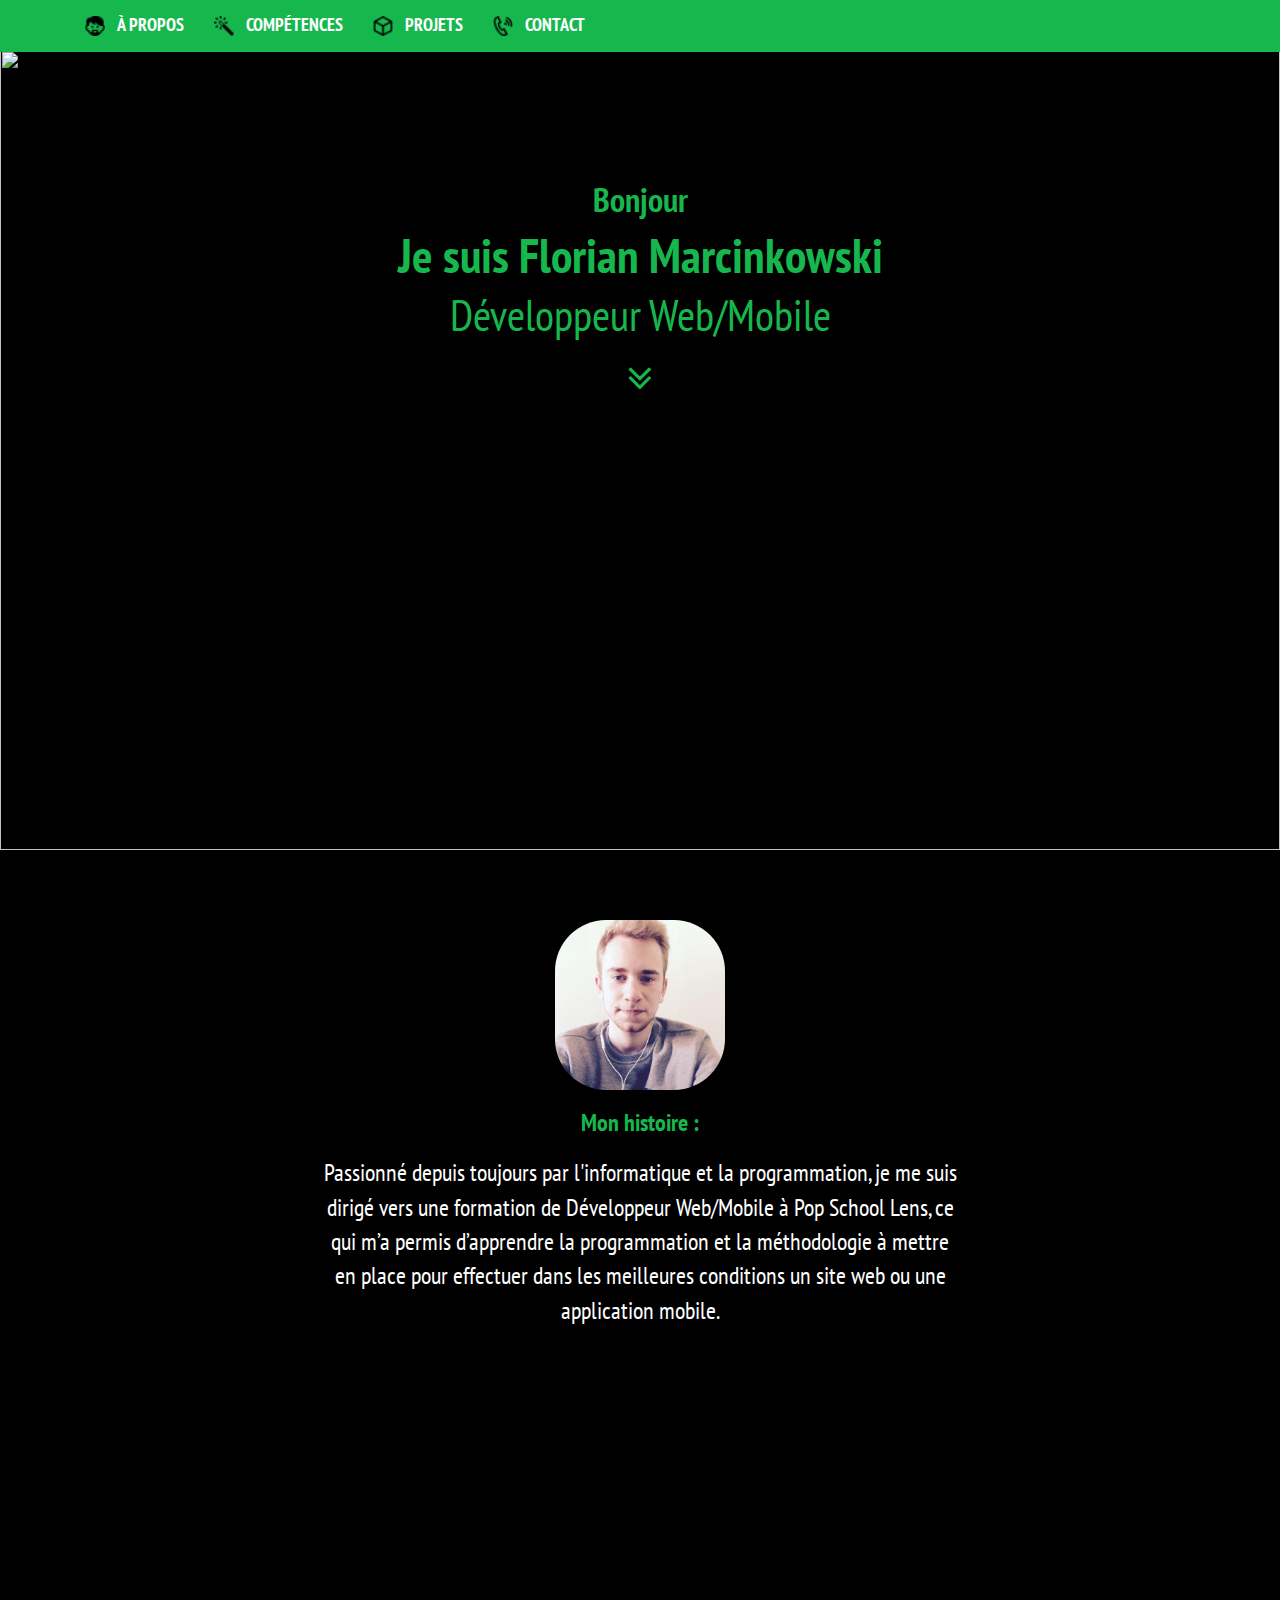
==== index.html @ 85d00052 "debug responsive 2" ====
<!DOCTYPE html>
<html>
  <head>
    <meta charset="utf-8">
    <title>Florian Marcin, Développeur Web/Mobile</title>
    <link href="https://fonts.googleapis.com/css?family=PT+Sans+Narrow" rel="stylesheet">
    <link rel="stylesheet" href="bootstrap/dist/css/bootstrap.min.css" />
    <link rel="stylesheet" href="style/cv3.css" />
    <meta name="viewport" content="width=device-width, initial-scale=1">
    <link rel="stylesheet" href="https://cdnjs.cloudflare.com/ajax/libs/font-awesome/4.7.0/css/font-awesome.min.css">

  </head>

  <body>
    <nav class="navbar navbar-default navbar-fixed-top">
     <div class="container">
       <div class="navbar-header">
         <button type="button" class="navbar-toggle collapsed" data-toggle="collapse" data-target="#navbar" aria-expanded="false" aria-controls="navbar">
           <span class="sr-only">Toggle navigation</span>
           <span class="icon-bar"></span>
           <span class="icon-bar"></span>
           <span class="icon-bar"></span>
         </button>
       </div>
       <div id="navbar" class="collapse navbar-collapse">
         <ul class="nav navbar-nav">
           <li class="menuitem"><a href="#profil" class="smoth-scroll"><img class="iconleft" src="img/tete.png" alt="aboutme" />À PROPOS</a></li>
           <li class="menuitem"><a href="#skills" class="smoth-scroll"><img class="iconleft" src="img/skill.png" alt="Skills" />COMPÉTENCES</a></li>
           <li class="menuitem"><a href="#projet" class="smoth-scroll"><img class="iconleft" src="img/project.png" alt="Projects" />PROJETS</a></li>
           <li class="menuitem"><a href="#contact" class="smoth-scroll"><img class="iconleft" src="img/contact.png" alt="contacts" />CONTACT</a></li>
         </ul>
       </div><!--/.nav-collapse -->
     </div>
   </nav> <!-- Fin navbar -->

   <div class="container" id="me"> <!-- Container page accueil -->
      <img id="fondaccueil" src="img/imghd.jpeg" />
     <div class="row heightmax">
       <div class="col-md-12 heightmax">
         <p class="hello">Bonjour</p>
         <h1 id="titleofpage">Je suis Florian Marcinkowski</h1>
         <h2 id="soustitleofpage">Développeur Web/Mobile</h1>
          <p id="bounce"><a href="#containerb" class="smoth-scroll"><i class="fa">&#xf103;</i></a></p>
     </div>
   </div>
 </div>

 <div id="containerb">
  <img id="profil" src="img/profil.jpg" alt="Photo de Florian Marcin" />
  <h3>Mon histoire :</h3>
  <p class="txtprofil">
    Passionné depuis toujours par l'informatique et la programmation, je me suis dirigé vers une formation de Développeur Web/Mobile à Pop School Lens, ce qui m’a permis d’apprendre la programmation et la méthodologie à mettre en place pour effectuer dans les meilleures conditions un site web ou une application mobile.
  </p>
</div>


  <script src="https://ajax.googleapis.com/ajax/libs/jquery/1.11.2/jquery.min.js"></script>
  <script src="https://maxcdn.bootstrapcdn.com/bootstrap/3.3.4/js/bootstrap.min.js"></script>
  <script src="https://ajax.googleapis.com/ajax/libs/jquery/1.10.2/jquery.min.js"></script>
  <script src="scroll.js"></script>
  </body>
</html>
---- style/cv3.css ----
body {
  padding-top: 50px;
  font-family: 'PT Sans Narrow', sans-serif;
  font-size: 18px;
  background-color: black;
  width: 100%;
  height: 100%;
}

html {
  height: 100%;
}

* {
  padding: 0px;
  margin: 0px;
  text-decoration: none;
}

a, a:hover, a:focus {
  color: #16B84E;
}

.heightmax {
  height: 100%;
}
/* Navbar Responsive */

.navbar-nav {
  animation-duration: 2s;
  animation-name: slidein;
  animation-iteration-count: 1;
  text-align: center;
}

@keyframes slidein {
  from {
    margin-left: 100%;
    width: 300%;
  }

  to {
    margin-left: 0%;
    width: 100%;
  }
}

.navbar-default .navbar-nav > li > a {
  color: white;
}
.navbar-default {
  background-color: #16B84E; /* couleur de fond */
  border: 0px;
}

.menuitem {
  font-weight: bold; /* style écriture */
}

.navbar-default .navbar-toggle .icon-bar {
  background-color: black;
}

.navbar-default .navbar-toggle {
    border-color: white; /* bordure bouton responsive */
    background-color: white; /* fond du bouton */
}

.navbar-default .navbar-toggle:focus, .navbar-default .navbar-toggle:hover {
  background-color: white;
}

.iconleft {
  padding-right: 12px;
  height: 20px;
  top: -1px;
  position: relative;
}
/* Fin Navbar */

.row {
  margin: 0px;
}
#profil {
  width: 170px;
  border-radius: 30%;
  margin: 20px;
  margin-bottom: 0px;
}

#fondaccueil {
  margin: 0;
  padding: 0;
  background: url(img/fond3.jpg) no-repeat scroll 0 0 / cover;
  -webkit-background-size: cover; /* pour anciens Chrome et Safari */
  background-size: cover; /* version standardisée */
  position: absolute;
  background-position: center center;
  width: 100%;
  height: calc(100% - 50px);
}

#titleofpage {
  color: #16B84E;
  text-align: center;
  font-weight: bold;
  margin-top: 5px;
  font-size: 48px;
}

#bounce {
  color: #16B84E;
  text-align: center;
  font-weight: bold;
  font-size: 40px;
  animation: bounce 0.35s ease infinite alternate;
}

@keyframes bounce {
  from {transform: translateY(0);}
  to   {transform: translateY(-20px);}
}

#soustitleofpage {
  color: #16B84E;
  text-align: center;
  margin-top: 10px;
  font-size: 44px;
}

.hello {
  color: #16B84E;
  text-align: center;
  font-size: 34px;
  margin-bottom: 0px;
  margin-top: calc(10%);
  font-weight: bold;
}

#me {
  padding: 0px;
  margin: 0px;
  width: 100%;
  height: 100%;
}

#containerb {
  height: 100%;
  background-color: black;
  text-align: center;
  color: white;
  font-family: 'PT Sans Narrow', sans-serif;

}

.txtprofil {
  width: 50%;
  margin: 0 auto;
  font-size: 24px;
  margin-top: 20px;
  height: 50%;
  color: white;
}

h3 {
  color: #16B84E;
  font-weight: bold;
}
@media screen and (max-width: 767px)
{
  .txtprofil {
    width: 50%;
    margin: 0 auto;
    font-size: 1em;
    margin-top: 50px;
  }
}
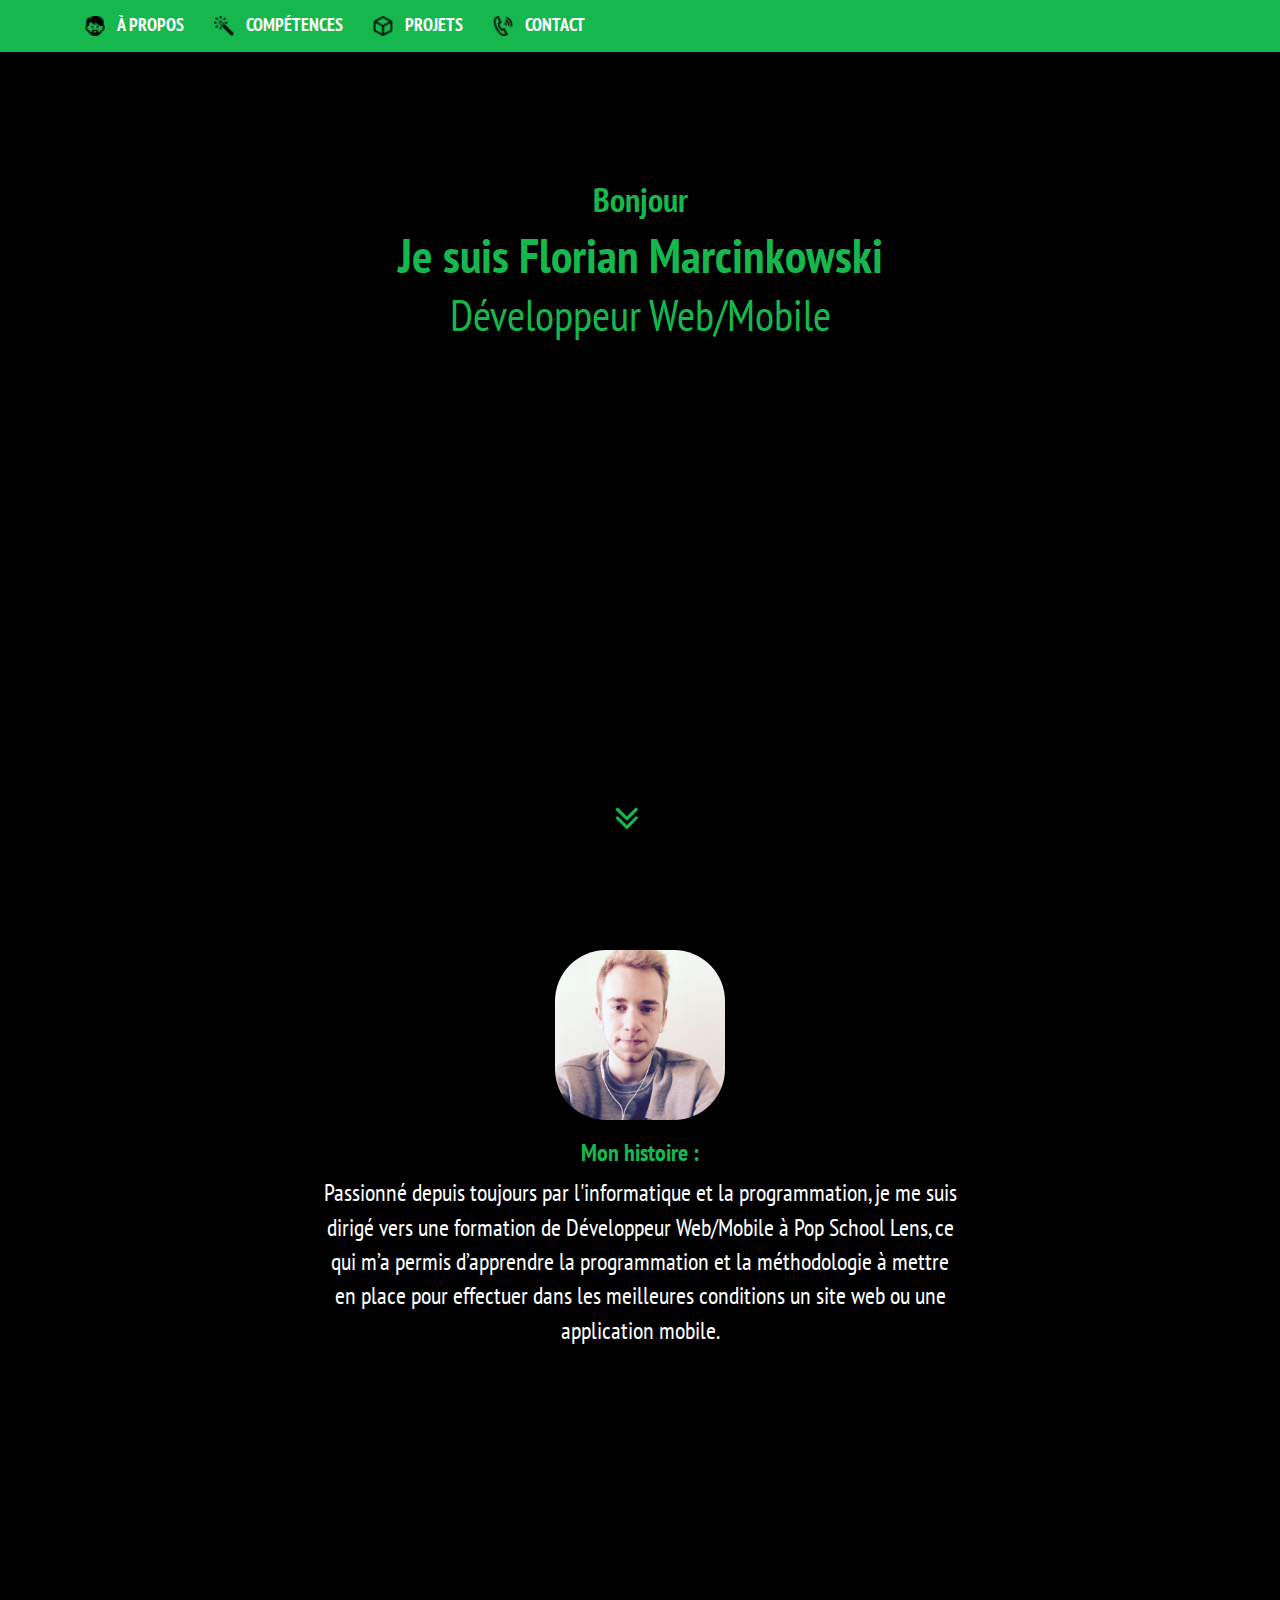
==== commit 9907405a: "Ajout effet paralax + fond" ====
--- a/index.html
+++ b/index.html
@@ -34,7 +34,6 @@
    </nav> <!-- Fin navbar -->
 
    <div class="container" id="me"> <!-- Container page accueil -->
-      <img id="fondaccueil" src="img/imghd.jpeg" />
      <div class="row heightmax">
        <div class="col-md-12 heightmax">
          <p class="hello">Bonjour</p>
--- a/style/cv3.css
+++ b/style/cv3.css
@@ -31,6 +31,13 @@
   animation-name: slidein;
   animation-iteration-count: 1;
   text-align: center;
+}
+
+@media screen and (max-width: 767px)
+{
+  .navbar-nav {
+  animation-duration: 1.5s;
+}
 }
 
 @keyframes slidein {
@@ -86,6 +93,14 @@
   border-radius: 30%;
   margin: 20px;
   margin-bottom: 0px;
+  margin-top: 50px;
+}
+
+@media screen and (max-width: 767px)
+{
+  #profil {
+    width: 120px;
+  }
 }
 
 #fondaccueil {
@@ -98,6 +113,8 @@
   background-position: center center;
   width: 100%;
   height: calc(100% - 50px);
+  background-attachment: fixed;
+  overflow: hidden;
 }
 
 #titleofpage {
@@ -114,6 +131,9 @@
   font-weight: bold;
   font-size: 40px;
   animation: bounce 0.35s ease infinite alternate;
+  position: absolute;
+  bottom: 5%;
+  right: 50%;
 }
 
 @keyframes bounce {
@@ -142,22 +162,25 @@
   margin: 0px;
   width: 100%;
   height: 100%;
+  background: url('../img/imghd.jpeg') fixed;
+  background-size: cover;
+
 }
 
 #containerb {
   height: 100%;
-  background-color: black;
+  background: url('../img/imghd3.jpg') fixed;
+  background-size: cover;
   text-align: center;
   color: white;
   font-family: 'PT Sans Narrow', sans-serif;
-
 }
 
 .txtprofil {
   width: 50%;
   margin: 0 auto;
   font-size: 24px;
-  margin-top: 20px;
+  margin-top: 10px;
   height: 50%;
   color: white;
 }
@@ -172,6 +195,5 @@
     width: 50%;
     margin: 0 auto;
     font-size: 1em;
-    margin-top: 50px;
   }
 }
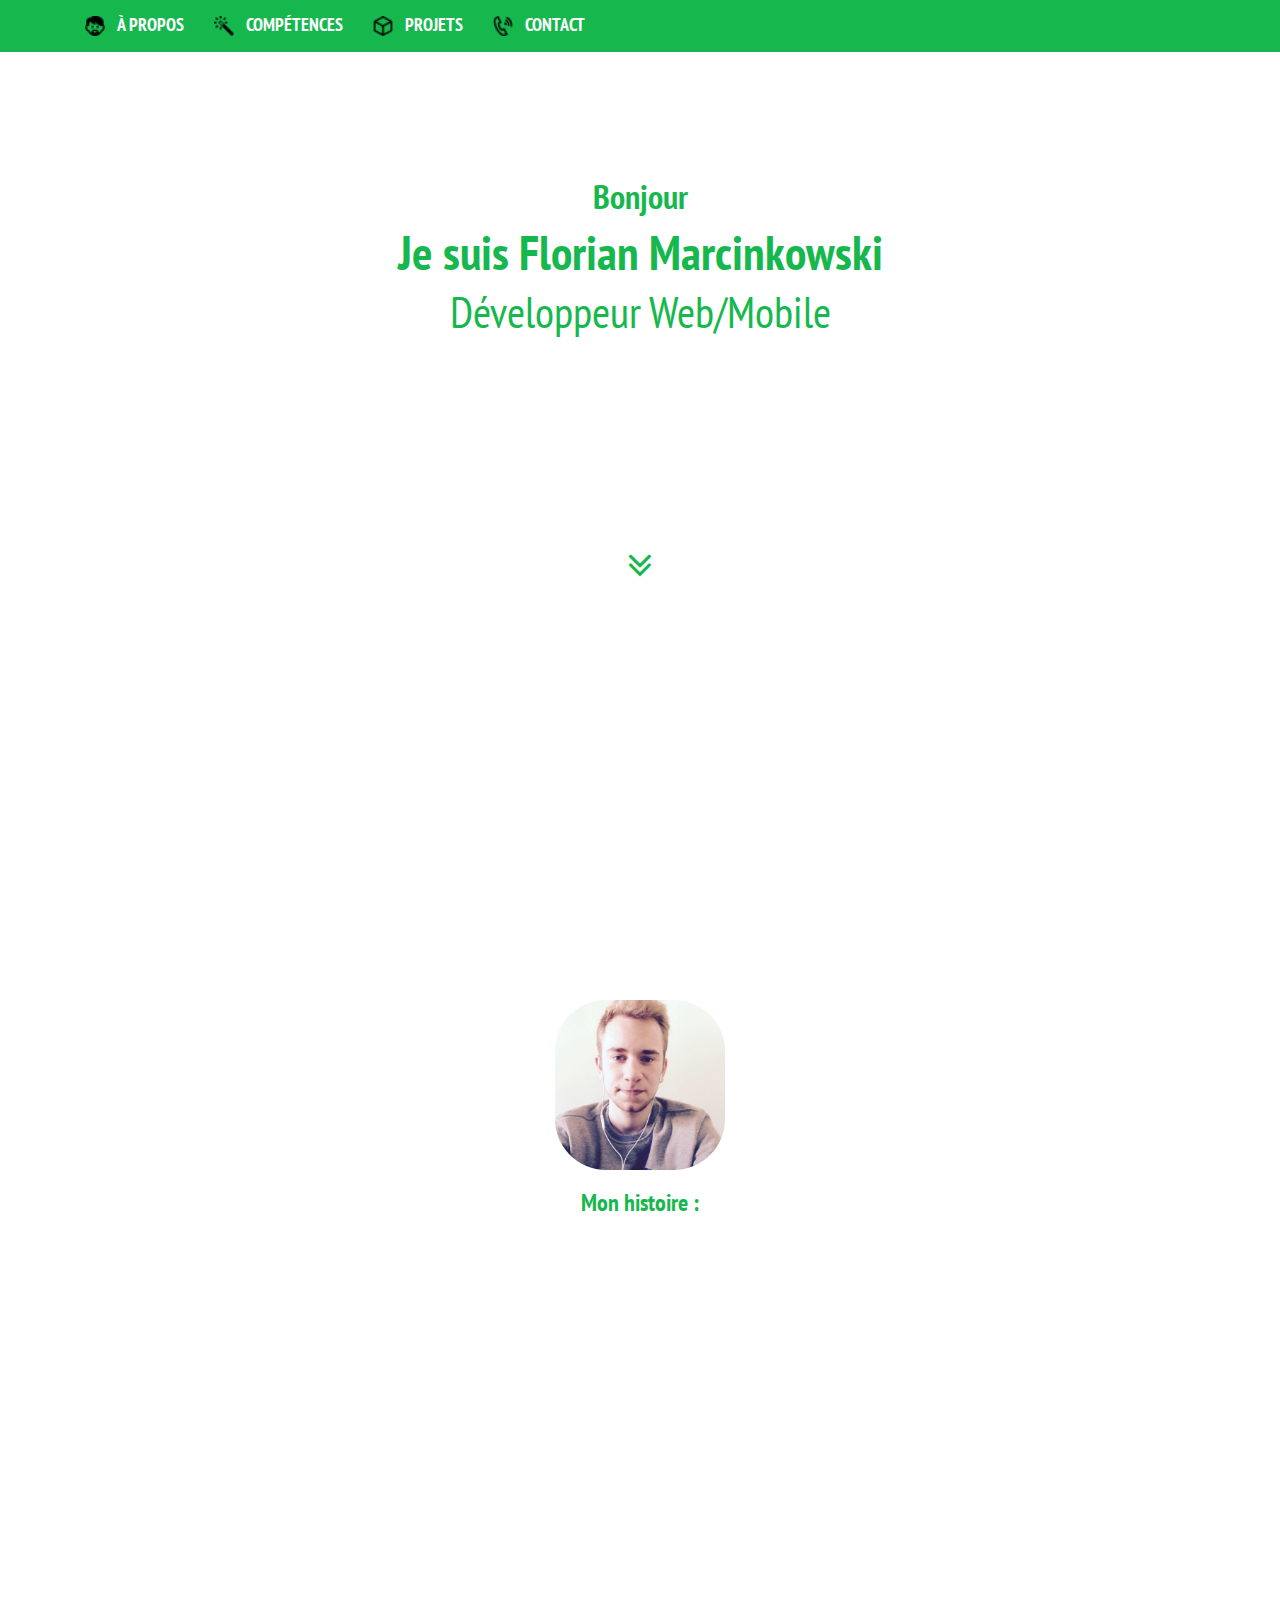
==== commit ab8b1dfd: "debug responsive" ====
--- a/index.html
+++ b/index.html
@@ -25,7 +25,7 @@
        <div id="navbar" class="collapse navbar-collapse">
          <ul class="nav navbar-nav">
            <li class="menuitem"><a href="#profil" class="smoth-scroll"><img class="iconleft" src="img/tete.png" alt="aboutme" />À PROPOS</a></li>
-           <li class="menuitem"><a href="#skills" class="smoth-scroll"><img class="iconleft" src="img/skill.png" alt="Skills" />COMPÉTENCES</a></li>
+           <li class="menuitem"><a href="#containerb" class="smoth-scroll"><img class="iconleft" src="img/skill.png" alt="Skills" />COMPÉTENCES</a></li>
            <li class="menuitem"><a href="#projet" class="smoth-scroll"><img class="iconleft" src="img/project.png" alt="Projects" />PROJETS</a></li>
            <li class="menuitem"><a href="#contact" class="smoth-scroll"><img class="iconleft" src="img/contact.png" alt="contacts" />CONTACT</a></li>
          </ul>
@@ -39,7 +39,9 @@
          <p class="hello">Bonjour</p>
          <h1 id="titleofpage">Je suis Florian Marcinkowski</h1>
          <h2 id="soustitleofpage">Développeur Web/Mobile</h1>
-          <p id="bounce"><a href="#containerb" class="smoth-scroll"><i class="fa">&#xf103;</i></a></p>
+          <div class="center">
+            <p id="bounce"><a href="#containerb" class="smoth-scroll"><i class="fa">&#xf103;</i></a></p>
+          </div>
      </div>
    </div>
  </div>
--- a/style/cv3.css
+++ b/style/cv3.css
@@ -2,7 +2,6 @@
   padding-top: 50px;
   font-family: 'PT Sans Narrow', sans-serif;
   font-size: 18px;
-  background-color: black;
   width: 100%;
   height: 100%;
 }
@@ -91,9 +90,7 @@
 #profil {
   width: 170px;
   border-radius: 30%;
-  margin: 20px;
-  margin-bottom: 0px;
-  margin-top: 50px;
+  margin-top: 100px;
 }
 
 @media screen and (max-width: 767px)
@@ -103,19 +100,6 @@
   }
 }
 
-#fondaccueil {
-  margin: 0;
-  padding: 0;
-  background: url(img/fond3.jpg) no-repeat scroll 0 0 / cover;
-  -webkit-background-size: cover; /* pour anciens Chrome et Safari */
-  background-size: cover; /* version standardisée */
-  position: absolute;
-  background-position: center center;
-  width: 100%;
-  height: calc(100% - 50px);
-  background-attachment: fixed;
-  overflow: hidden;
-}
 
 #titleofpage {
   color: #16B84E;
@@ -131,11 +115,14 @@
   font-weight: bold;
   font-size: 40px;
   animation: bounce 0.35s ease infinite alternate;
-  position: absolute;
-  bottom: 5%;
-  right: 50%;
+  bottom: 10%;
+  margin-top: 200px;
 }
 
+.center {
+  margin: 0 auto;
+  position: relative;
+}
 @keyframes bounce {
   from {transform: translateY(0);}
   to   {transform: translateY(-20px);}
@@ -158,13 +145,12 @@
 }
 
 #me {
-  padding: 0px;
-  margin: 0px;
-  width: 100%;
+
   height: 100%;
   background: url('../img/imghd.jpeg') fixed;
   background-size: cover;
-
+  position: relative;
+  width: 100%;
 }
 
 #containerb {
@@ -174,6 +160,7 @@
   text-align: center;
   color: white;
   font-family: 'PT Sans Narrow', sans-serif;
+  position: absolute;
 }
 
 .txtprofil {
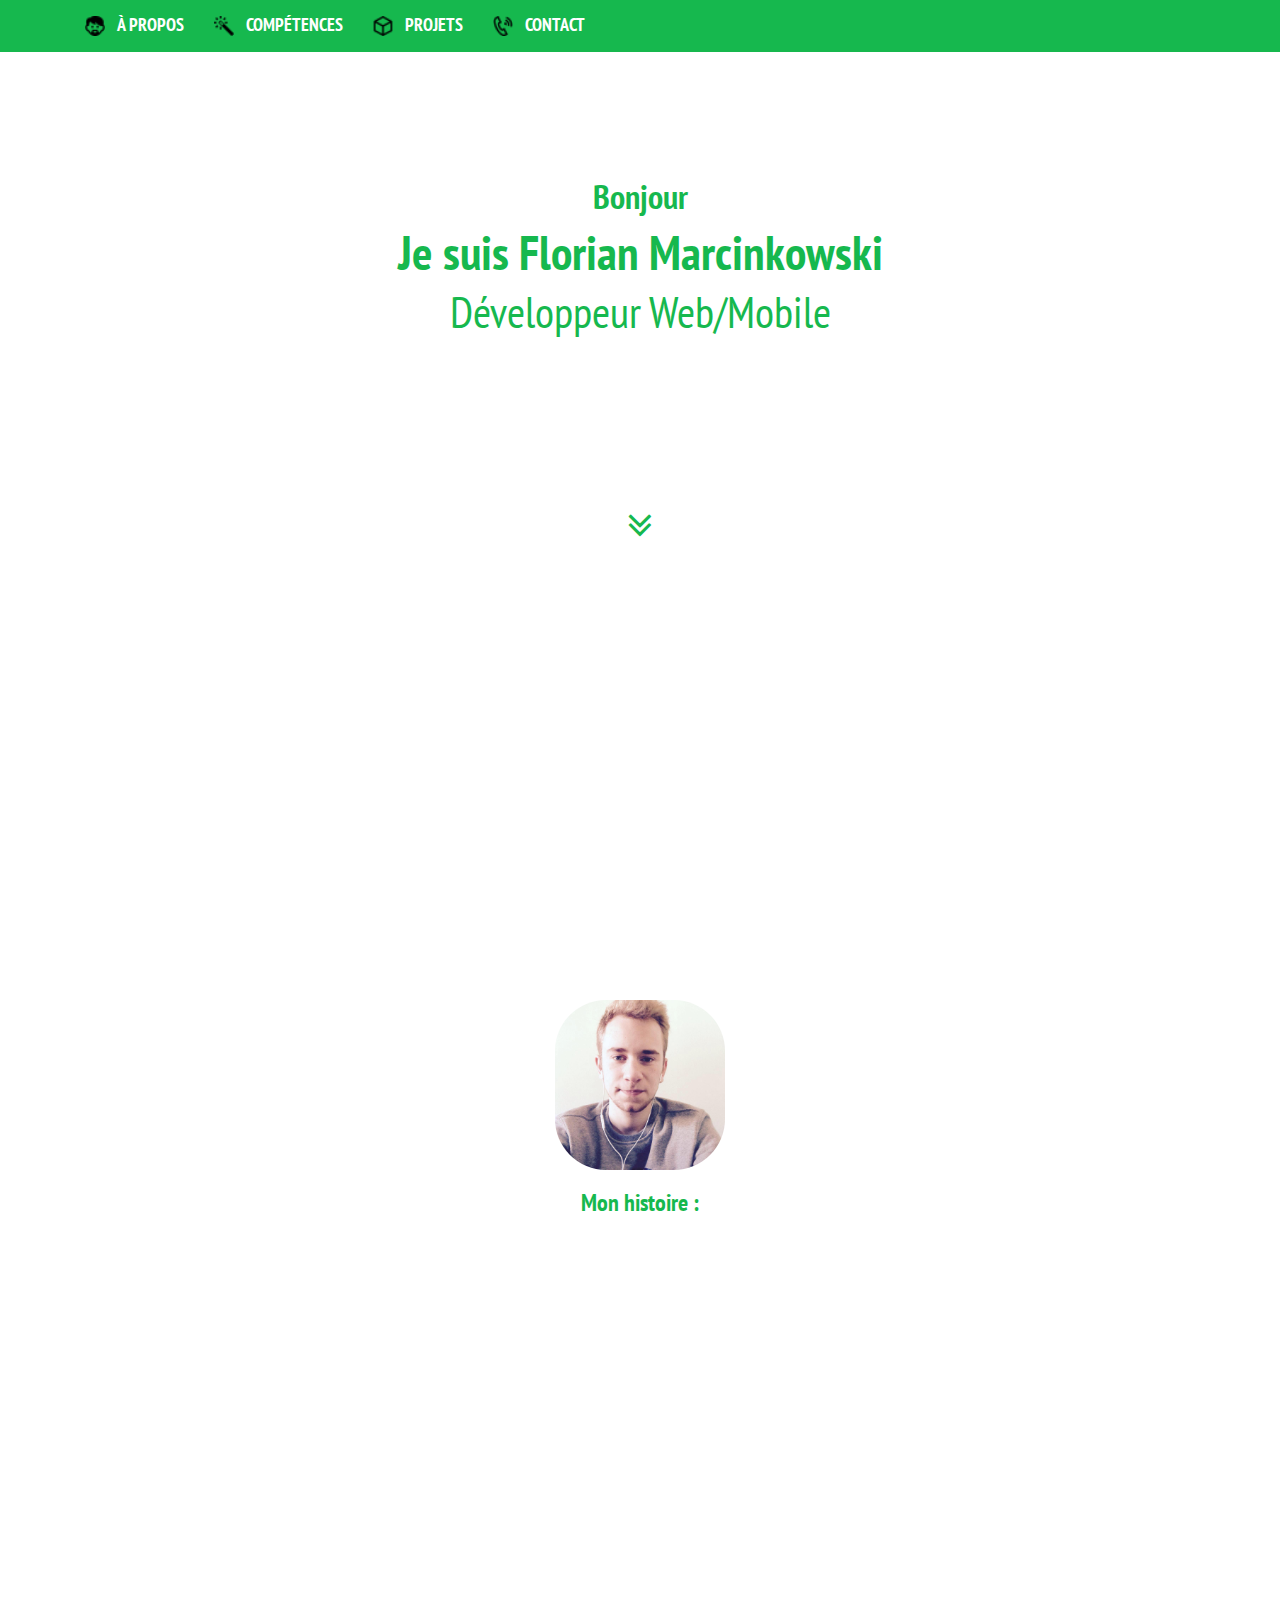
==== commit c421d617: "TEST IPHONE" ====
--- a/index.html
+++ b/index.html
@@ -3,9 +3,10 @@
   <head>
     <meta charset="utf-8">
     <title>Florian Marcin, Développeur Web/Mobile</title>
-    <link href="https://fonts.googleapis.com/css?family=PT+Sans+Narrow" rel="stylesheet">
     <link rel="stylesheet" href="bootstrap/dist/css/bootstrap.min.css" />
     <link rel="stylesheet" href="style/cv3.css" />
+    <link href="https://fonts.googleapis.com/css?family=PT+Sans+Narrow" rel="stylesheet">
+
     <meta name="viewport" content="width=device-width, initial-scale=1">
     <link rel="stylesheet" href="https://cdnjs.cloudflare.com/ajax/libs/font-awesome/4.7.0/css/font-awesome.min.css">
 
--- a/style/cv3.css
+++ b/style/cv3.css
@@ -116,7 +116,7 @@
   font-size: 40px;
   animation: bounce 0.35s ease infinite alternate;
   bottom: 10%;
-  margin-top: 200px;
+  margin-top: 160px;
 }
 
 .center {
@@ -148,6 +148,9 @@
 
   height: 100%;
   background: url('../img/imghd.jpeg') fixed;
+  -webkit-background-size: cover;
+  -moz-background-size: cover;
+  -o-background-size: cover;
   background-size: cover;
   position: relative;
   width: 100%;
@@ -156,6 +159,9 @@
 #containerb {
   height: 100%;
   background: url('../img/imghd3.jpg') fixed;
+  -webkit-background-size: cover;
+  -moz-background-size: cover;
+  -o-background-size: cover;
   background-size: cover;
   text-align: center;
   color: white;
@@ -168,8 +174,8 @@
   margin: 0 auto;
   font-size: 24px;
   margin-top: 10px;
-  height: 50%;
   color: white;
+  position: relative;
 }
 
 h3 {
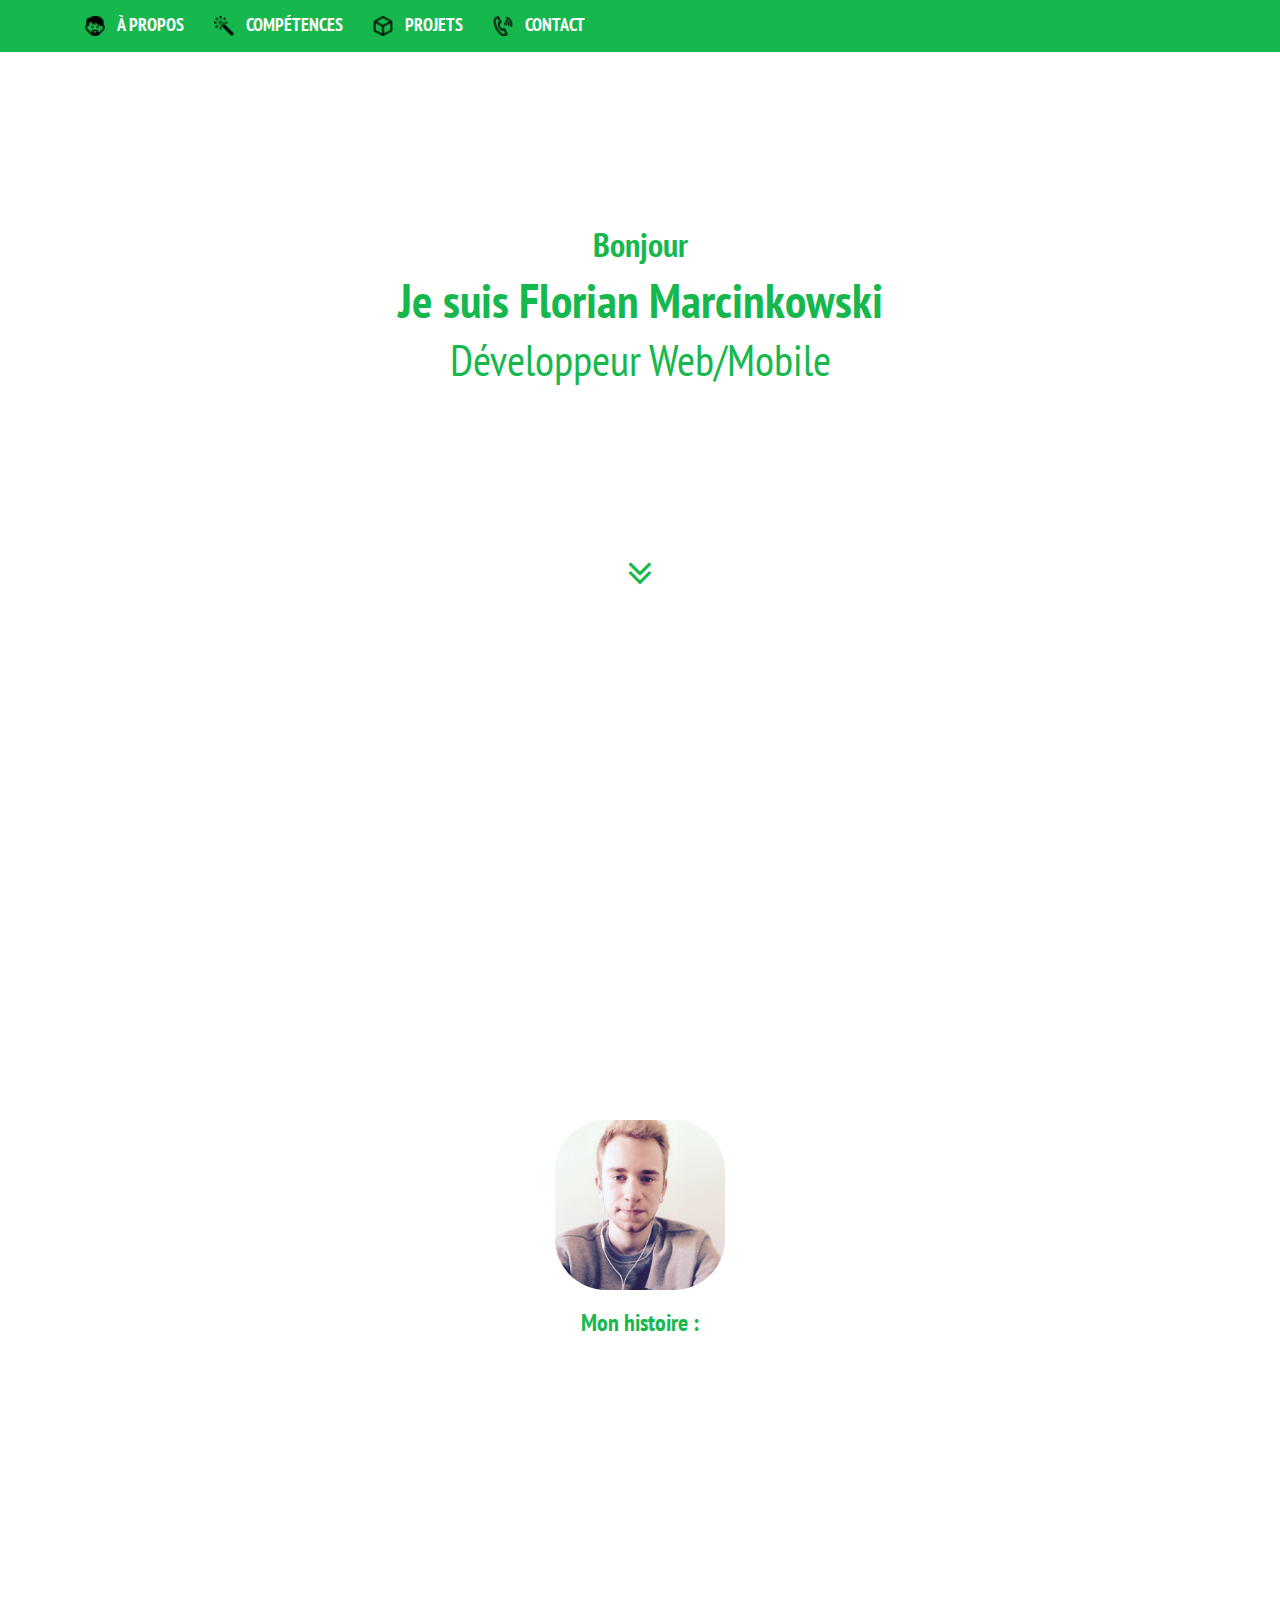
==== commit 8d53bd40: "metaviewport" ====
--- a/index.html
+++ b/index.html
@@ -6,8 +6,7 @@
     <link rel="stylesheet" href="bootstrap/dist/css/bootstrap.min.css" />
     <link rel="stylesheet" href="style/cv3.css" />
     <link href="https://fonts.googleapis.com/css?family=PT+Sans+Narrow" rel="stylesheet">
-
-    <meta name="viewport" content="width=device-width, initial-scale=1">
+    <meta name="viewport" content="initial-scale=1.0">
     <link rel="stylesheet" href="https://cdnjs.cloudflare.com/ajax/libs/font-awesome/4.7.0/css/font-awesome.min.css">
 
   </head>
--- a/style/cv3.css
+++ b/style/cv3.css
@@ -1,3 +1,9 @@
+* {
+  padding: 0px;
+  margin: 0px;
+  text-decoration: none;
+}
+
 body {
   padding-top: 50px;
   font-family: 'PT Sans Narrow', sans-serif;
@@ -10,18 +16,14 @@
   height: 100%;
 }
 
-* {
-  padding: 0px;
-  margin: 0px;
-  text-decoration: none;
-}
-
 a, a:hover, a:focus {
   color: #16B84E;
 }
 
 .heightmax {
   height: 100%;
+  position: relative;
+  margin-top: 170px;
 }
 /* Navbar Responsive */
 
@@ -90,16 +92,8 @@
 #profil {
   width: 170px;
   border-radius: 30%;
-  margin-top: 100px;
+  margin-top: 50px;
 }
-
-@media screen and (max-width: 767px)
-{
-  #profil {
-    width: 120px;
-  }
-}
-
 
 #titleofpage {
   color: #16B84E;
@@ -140,14 +134,12 @@
   text-align: center;
   font-size: 34px;
   margin-bottom: 0px;
-  margin-top: calc(10%);
   font-weight: bold;
 }
 
 #me {
-
   height: 100%;
-  background: url('../img/imghd.jpeg') fixed;
+  background: url('../img/imghd.jpeg') no-repeat fixed;
   -webkit-background-size: cover;
   -moz-background-size: cover;
   -o-background-size: cover;
@@ -156,9 +148,25 @@
   width: 100%;
 }
 
+
+@media screen and (max-width: 767px)
+{
+  #me {
+  background: url('../img/imghdsmall.jpeg');
+  -webkit-background-size: cover;
+  -moz-background-size: cover;
+  -o-background-size: cover;
+  background-size: cover;
+  position: relative;
+  height: 100%;
+  width: 100%;
+}
+}
+
 #containerb {
   height: 100%;
-  background: url('../img/imghd3.jpg') fixed;
+  width: 100%;
+  background: url('../img/imghd3.jpg') no-repeat fixed;
   -webkit-background-size: cover;
   -moz-background-size: cover;
   -o-background-size: cover;
@@ -166,27 +174,26 @@
   text-align: center;
   color: white;
   font-family: 'PT Sans Narrow', sans-serif;
-  position: absolute;
+  position: relative;
 }
 
 .txtprofil {
   width: 50%;
   margin: 0 auto;
   font-size: 24px;
-  margin-top: 10px;
   color: white;
-  position: relative;
 }
 
 h3 {
   color: #16B84E;
   font-weight: bold;
 }
+
 @media screen and (max-width: 767px)
 {
   .txtprofil {
-    width: 50%;
-    margin: 0 auto;
+    width: 350px;
     font-size: 1em;
+    height: 50%;
   }
 }
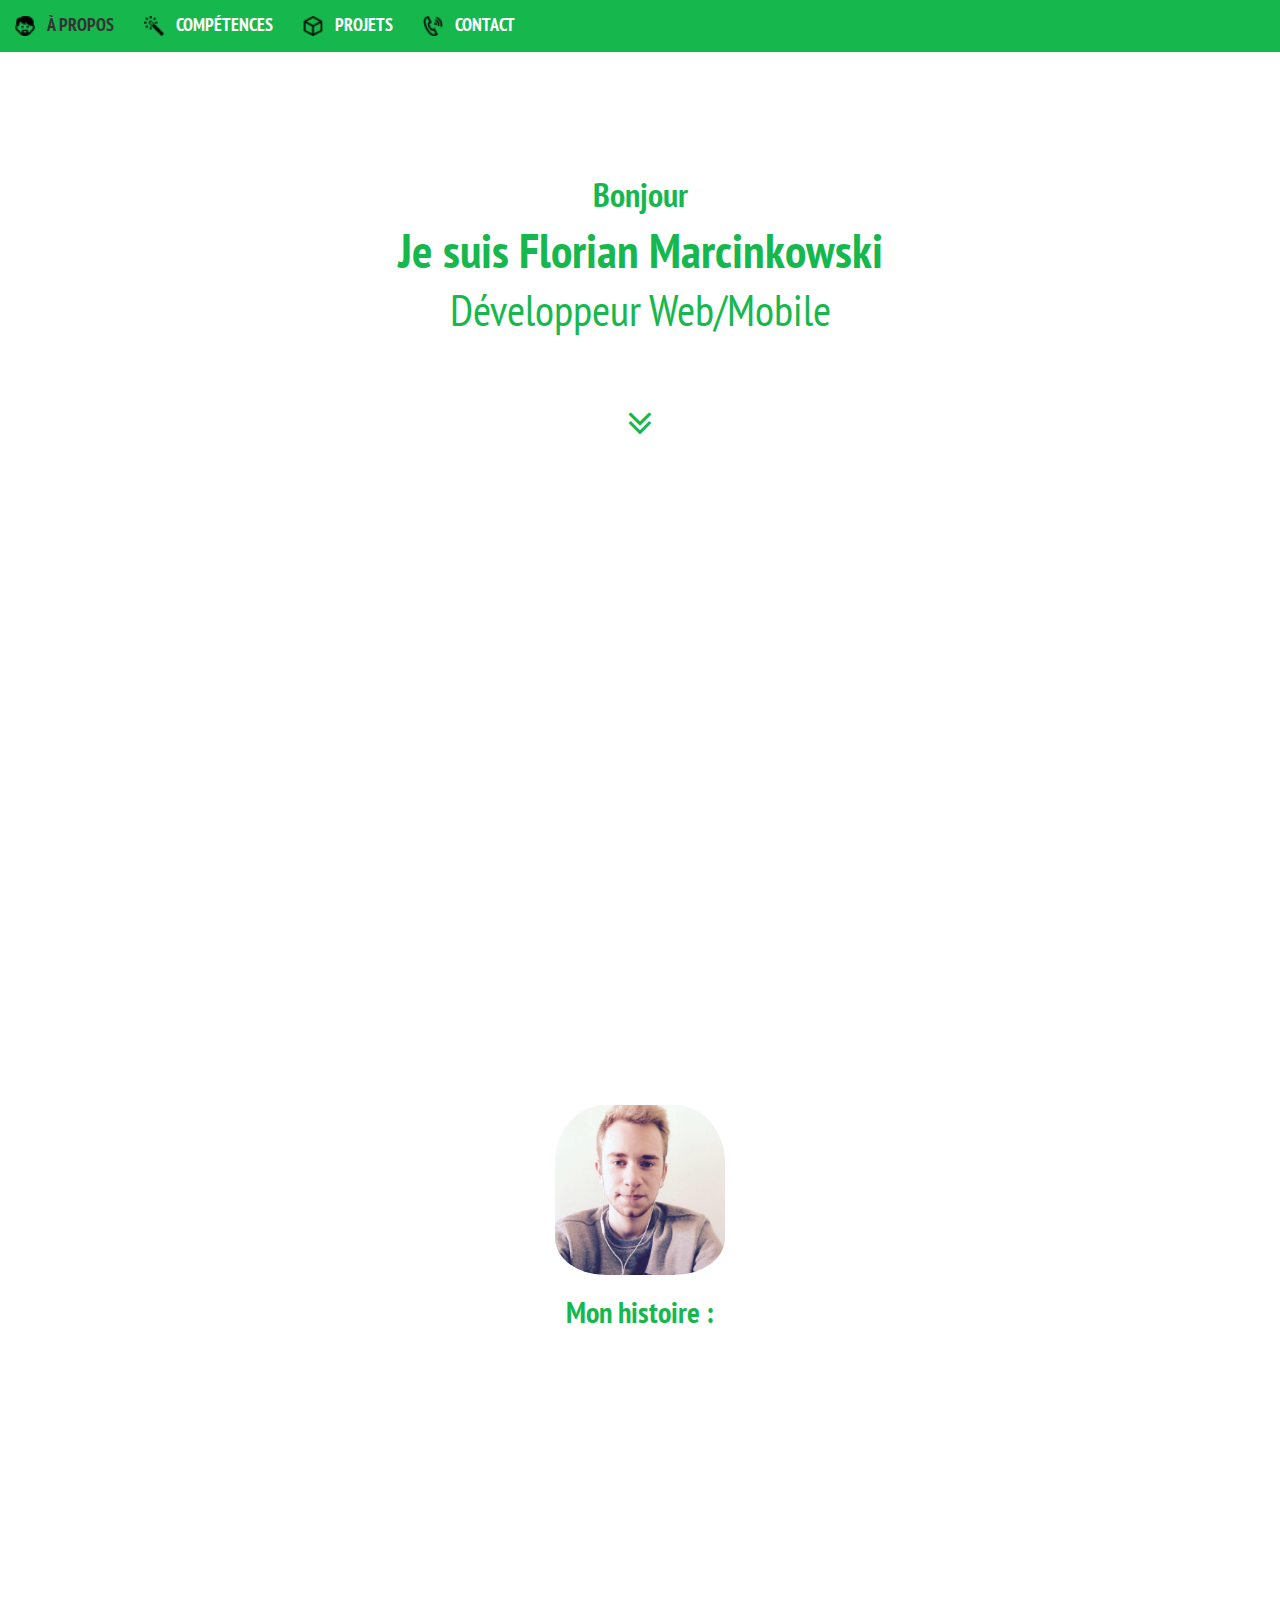
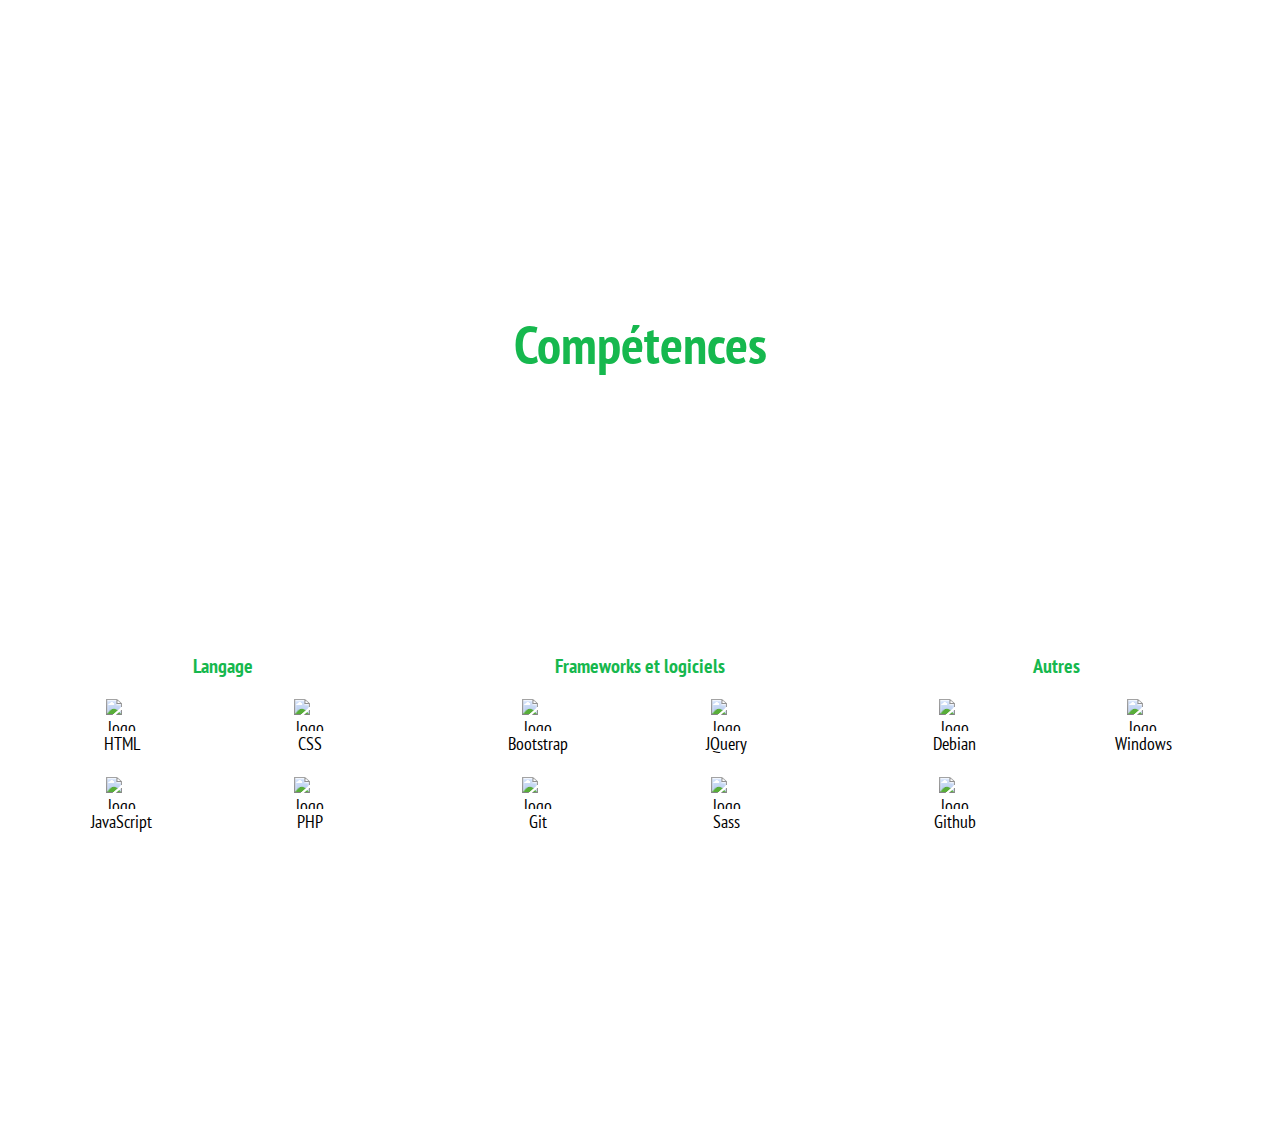
==== commit 7e50fe47: "ajout titre" ====
--- a/index.html
+++ b/index.html
@@ -24,8 +24,8 @@
        </div>
        <div id="navbar" class="collapse navbar-collapse">
          <ul class="nav navbar-nav">
-           <li class="menuitem"><a href="#profil" class="smoth-scroll"><img class="iconleft" src="img/tete.png" alt="aboutme" />À PROPOS</a></li>
-           <li class="menuitem"><a href="#containerb" class="smoth-scroll"><img class="iconleft" src="img/skill.png" alt="Skills" />COMPÉTENCES</a></li>
+           <li class="menuitem"><a href="#containerb" class="smoth-scroll"><img class="iconleft" src="img/tete.png" alt="aboutme" />À PROPOS</a></li>
+           <li class="menuitem"><a href="#containerc" class="smoth-scroll"><img class="iconleft" src="img/skill.png" alt="Skills" />COMPÉTENCES</a></li>
            <li class="menuitem"><a href="#projet" class="smoth-scroll"><img class="iconleft" src="img/project.png" alt="Projects" />PROJETS</a></li>
            <li class="menuitem"><a href="#contact" class="smoth-scroll"><img class="iconleft" src="img/contact.png" alt="contacts" />CONTACT</a></li>
          </ul>
@@ -54,9 +54,55 @@
   </p>
 </div>
 
+<div id="containerc">
+  <h3 class="skilltitle">Compétences</h3>
+
+  <article class="container-fluid">
+				<div id="container_competences" class="row white">
+					<div class="col-md-4 col-sm-6">
+						<div class="comp">
+							<div class="row white">
+								<h3 class="blockskills">Langage</h3>
+							</div>
+							<ul class="row white">
+								<li class="col-xs-6 col-sm-4"><img class="center-block" src="img/html.png" alt="logo html"/><p class="text-center">HTML</p></li>
+								<li class="col-xs-6 col-sm-4"><img class="center-block" src="img/css.png" alt="logo Css"/><p class="text-center">CSS</p></li>
+								<li class="col-xs-6 col-sm-4"><img class="center-block" src="img/js.png" alt="logo javascript"/><p class="text-center">JavaScript</p></li>
+								<li class="col-xs-6 col-sm-6"><img class="center-block" src="img/php.png" alt="logo php"/><p class="text-center">PHP</p></li>
+							</ul>
+						</div>
+					</div>
+					<div class="col-md-4 col-sm-6">
+						<div class="comp">
+							<div class="row white">
+								<h3 class="blockskills">Frameworks et logiciels</h3>
+							</div>
+							<ul class="row white">
+								<li class="col-xs-6 col-sm-4"><img class="center-block" src="img/boostra.png" alt="logo bootstrap"/><p class="text-center">Bootstrap</p></li>
+								<li class="col-xs-6 col-sm-4"><img class="center-block" src="img/jquery.png" alt="logo Jquery"/><p class="text-center">JQuery</p></li>
+								<li class="col-xs-6 col-sm-4"><img class="center-block" src="img/git.png" alt="logo Git"/><p class="text-center">Git</p></li>
+								<li class="col-xs-6 col-sm-6"><img class="center-block" src="img/Sass.png" alt="logo sass"/><p class="text-center">Sass</p></li>
+							</ul>
+						</div>
+					</div>
+					<div class="col-md-4 col-sm-6">
+						<div class="comp">
+							<div class="row white">
+								<h3 class="blockskills">Autres</h3>
+							</div>
+							<ul class="row white">
+								<li class="col-xs-6 col-sm-6"><img class="center-block" src="img/debian.png" alt="logo debian"/><p class="text-center">Debian</p></li>
+								<li class="col-xs-6 col-sm-6"><img class="center-block" src="img/windows.png" alt="logo windows"/><p class="text-center">Windows</p></li>
+                <li class="col-xs-6 col-sm-6"><img class="center-block" src="img/githublogo.png" alt="logo windows"/><p class="text-center">Github</p></li>
+							</ul>
+						</div>
+					</div>
+				</div>
+			</article>
+</div>
 
   <script src="https://ajax.googleapis.com/ajax/libs/jquery/1.11.2/jquery.min.js"></script>
-  <script src="https://maxcdn.bootstrapcdn.com/bootstrap/3.3.4/js/bootstrap.min.js"></script>
+  <script src="https://maxcdn.bootstrapcdn.com/bootstrap/3.3.7/js/bootstrap.min.js"></script>
   <script src="https://ajax.googleapis.com/ajax/libs/jquery/1.10.2/jquery.min.js"></script>
   <script src="scroll.js"></script>
   </body>
--- a/style/cv3.css
+++ b/style/cv3.css
@@ -16,6 +16,11 @@
   height: 100%;
 }
 
+.container {
+  margin: 0px;
+  padding: 0px;
+}
+
 a, a:hover, a:focus {
   color: #16B84E;
 }
@@ -23,7 +28,7 @@
 .heightmax {
   height: 100%;
   position: relative;
-  margin-top: 170px;
+  margin-top: 120px;
 }
 /* Navbar Responsive */
 
@@ -38,6 +43,10 @@
 {
   .navbar-nav {
   animation-duration: 1.5s;
+
+  h3 {
+    font-size: 1em;
+  }
 }
 }
 
@@ -88,11 +97,17 @@
 
 .row {
   margin: 0px;
+
+}
+
+.white {
+  background-color: white;
+
 }
 #profil {
   width: 170px;
   border-radius: 30%;
-  margin-top: 50px;
+  padding-bottom: 20px;
 }
 
 #titleofpage {
@@ -110,7 +125,7 @@
   font-size: 40px;
   animation: bounce 0.35s ease infinite alternate;
   bottom: 10%;
-  margin-top: 160px;
+  margin-top: 60px;
 }
 
 .center {
@@ -138,7 +153,7 @@
 }
 
 #me {
-  height: 100%;
+  height: 110%;
   background: url('../img/imghd.jpeg') no-repeat fixed;
   -webkit-background-size: cover;
   -moz-background-size: cover;
@@ -148,23 +163,8 @@
   width: 100%;
 }
 
-
-@media screen and (max-width: 767px)
-{
-  #me {
-  background: url('../img/imghdsmall.jpeg');
-  -webkit-background-size: cover;
-  -moz-background-size: cover;
-  -o-background-size: cover;
-  background-size: cover;
-  position: relative;
-  height: 100%;
-  width: 100%;
-}
-}
-
 #containerb {
-  height: 100%;
+  height: calc(100% + 50px);
   width: 100%;
   background: url('../img/imghd3.jpg') no-repeat fixed;
   -webkit-background-size: cover;
@@ -177,6 +177,26 @@
   position: relative;
 }
 
+#containerc {
+  height: 100%;
+  width: 100%;
+  text-align: center;
+  color: black;
+  font-family: 'PT Sans Narrow', sans-serif;
+  position: relative;
+  background: url('../img/triangular.png');
+
+}
+
+li {
+    list-style: none;
+}
+@media (max-width: @iphone-screen) {
+    #me, #containerb {
+        background-attachment: scroll;
+      }
+    }
+
 .txtprofil {
   width: 50%;
   margin: 0 auto;
@@ -187,6 +207,8 @@
 h3 {
   color: #16B84E;
   font-weight: bold;
+  margin: 0px;
+  font-size: 30px;
 }
 
 @media screen and (max-width: 767px)
@@ -197,3 +219,62 @@
     height: 50%;
   }
 }
+
+// Compétences
+
+.comp{
+	background-color: white;
+	float: left;
+	width: calc((100% / 3) - 60px);
+	min-height: 150px;
+	vertical-align: top;
+	margin: 30px;
+	padding: 15px;
+	text-align: center;
+	border-left: 1px dashed rgb(50, 54, 89);
+	border-right: 1px dashed rgb(50, 54, 89);
+	border-radius: 10px;
+}
+
+.comp h3{
+	height: 35px;
+	line-height: 35px;
+	margin-bottom: 10px;
+}
+
+.comp li{
+	float: left;
+	width: calc(100% / 2);
+	margin: 5px 0 5px -5px;
+}
+
+.comp li img{
+	width: 32px;
+	height: 32px;
+}
+
+#section_competence article .comp {
+    background-color: rgba(255, 255, 255, 0.6);
+    box-shadow: 2px 4px 15px #dadada;
+    margin-bottom: 30px;
+}
+
+.container-fluid {
+  top: calc(50% - 150px);
+  position: relative;
+}
+
+.skilltitle {
+  font-size: 3em;
+  padding-top: 30px;
+}
+
+
+
+.text-center {
+  font-size: 1em;
+}
+
+.blockskills {
+  font-size: 20px;
+}
